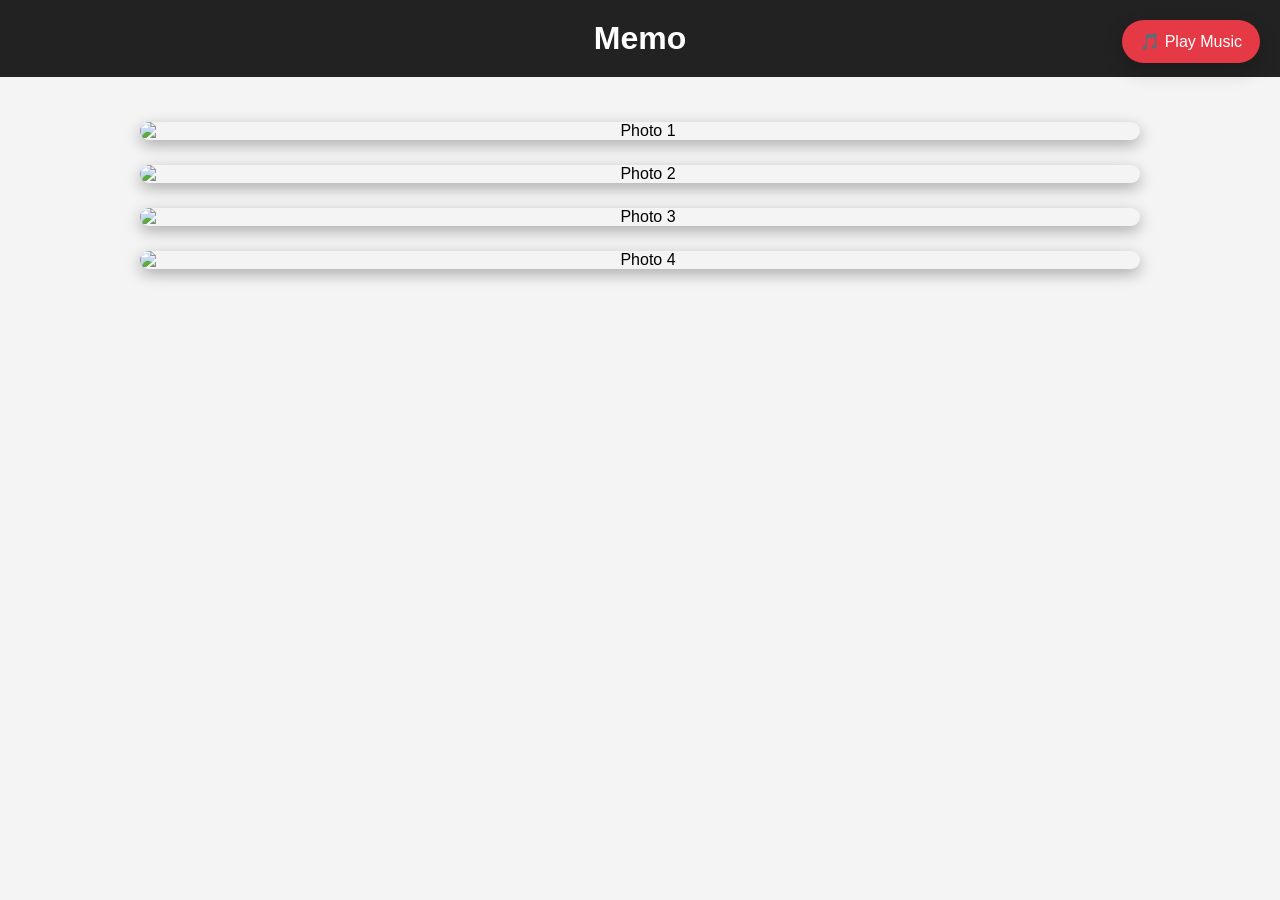
==== img.html @ be8e8a30 "Add files via upload" ====
<!DOCTYPE html>
<html lang="en">
<head>
    <meta charset="UTF-8">
    <meta name="viewport" content="width=device-width, initial-scale=1.0">
    <title>4 Photos Gallery</title>
    <link rel="stylesheet" href="style.css">
</head>
<body>

    <h1>Memo</h1>
    <div id="fall-container"></div>

    <div class="gallery">
        <img src="image/img1.PNG" alt="Photo 1">
        <img src="image/img2.PNG" alt="Photo 2">
        <img src="image/img3.PNG" alt="Photo 3">
        <img src="image/img4.PNG" alt="Photo 4">
    </div>

    <button id="musicBtn">🎵 Play Music</button>
    <audio id="bgMusic" loop>
    <!-- Replace with your own MP3 file -->
    <source src="music.mp3" type="audio/mpeg">
</audio>

<script>
const music=document.getElementById("bgMusic");
const btn=document.getElementById("musicBtn");

btn.onclick=function(){

if(music.paused){

music.play();

btn.innerHTML="⏸ Pause Music";

}else{

music.pause();

btn.innerHTML="🎵 Play Music";

}

}


const container = document.getElementById("fall-container");

const items = [
    "❤️",
    "💖",
    "💕",
    "💗",
    "🌹",
    "🌸",
    "🌺"
];

function createFall(){

    const item = document.createElement("div");

    item.className = "fall-item";

    item.innerHTML = items[Math.floor(Math.random()*items.length)];

    item.style.left = Math.random()*100 + "vw";

    item.style.fontSize = (20 + Math.random()*30) + "px";

    item.style.animationDuration = (5 + Math.random()*5) + "s";

    item.style.opacity = Math.random();

    container.appendChild(item);

    setTimeout(()=>{
        item.remove();
    },10000);

}

setInterval(createFall,250);



</script>
</body>
</html>
---- style.css ----
*{
    margin:0;
    padding:0;
    box-sizing:border-box;
}

body{
    font-family:Arial, sans-serif;
    background:#f4f4f4;
    text-align:center;
}

h1{
    padding:20px;
    background:#222;
    color:white;
}

.gallery{
    width:100%;
    padding:20px;
}

.gallery img{
    width:90%;
    max-width:1000px;
    display:block;
    margin:25px auto;
    border-radius:12px;
    box-shadow:0 5px 15px rgba(0,0,0,0.3);
    transition:0.3s;
}

.gallery img:hover{
    transform:scale(1.03);
}

#musicBtn{
    position:fixed;
    top:20px;
    right:20px;
    padding:12px 18px;
    border:none;
    border-radius:30px;
    background:#e63946;
    color:#fff;
    font-size:16px;
    cursor:pointer;
    box-shadow:0 8px 20px rgba(0,0,0,.2);
    transition:.3s;
}

#musicBtn:hover{
    transform:scale(1.08);
}

#fall-container{
    position:fixed;
    top:0;
    left:0;
    width:100%;
    height:100%;
    pointer-events:none;
    overflow:hidden;
    z-index:999;
}

.fall-item{
    position:absolute;
    top:-50px;
    animation:fall linear forwards;
    user-select:none;
}

@keyframes fall{
    0%{
        transform:translateY(-50px) rotate(0deg);
        opacity:0;
    }

    10%{
        opacity:1;
    }

    100%{
        transform:translateY(110vh) rotate(360deg);
        opacity:0;
    }
}
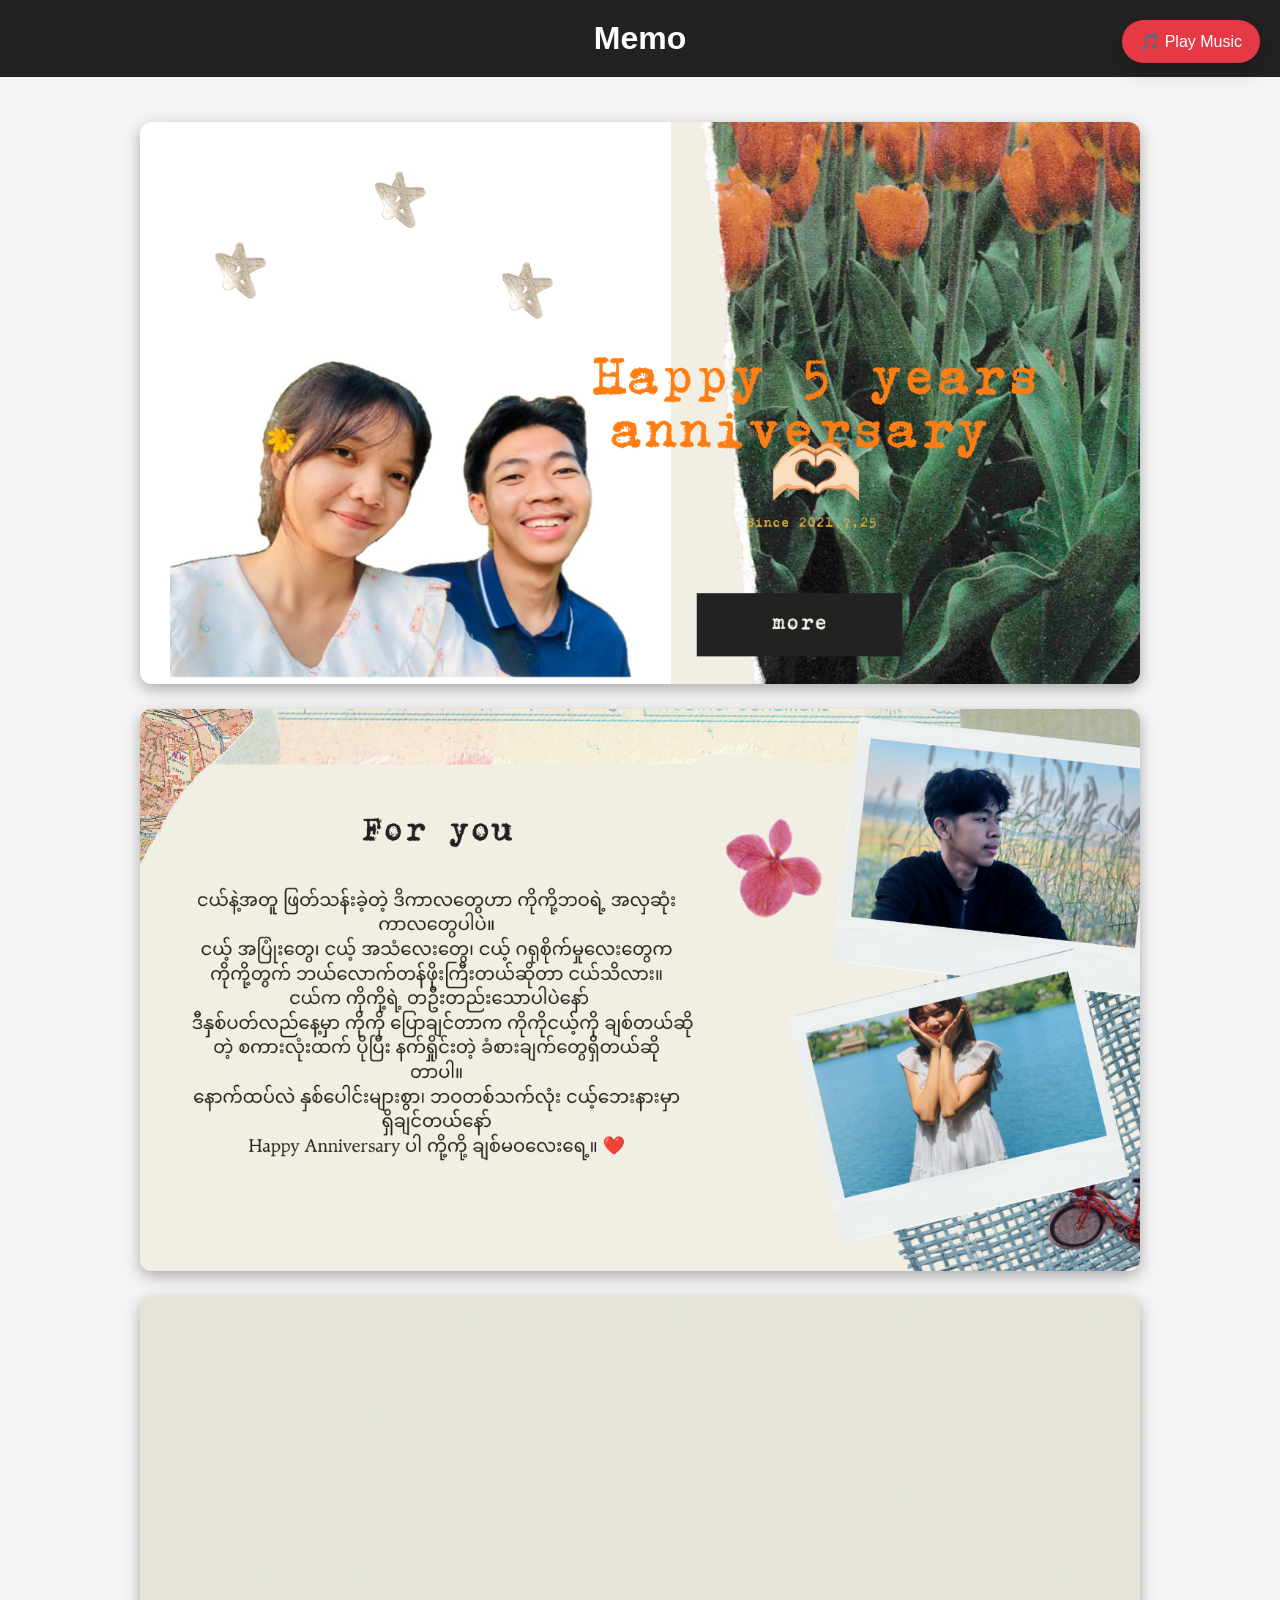
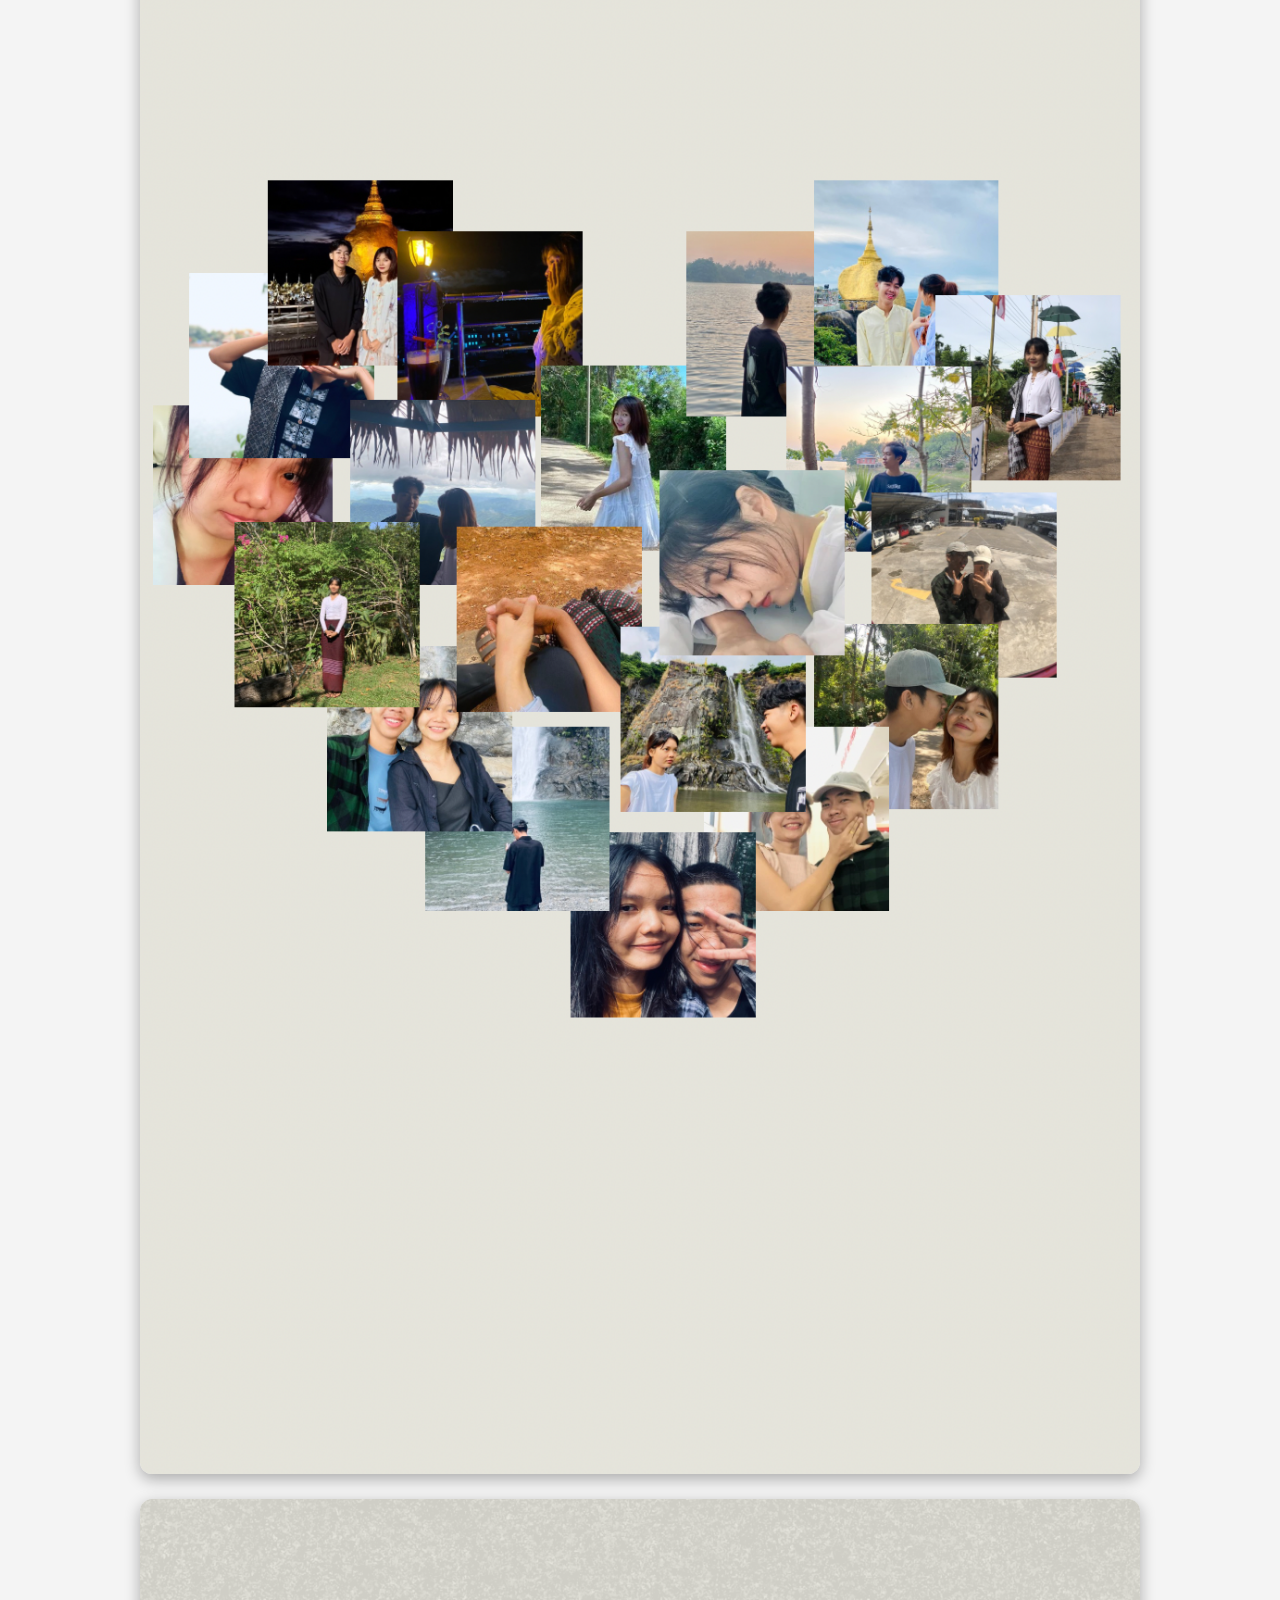
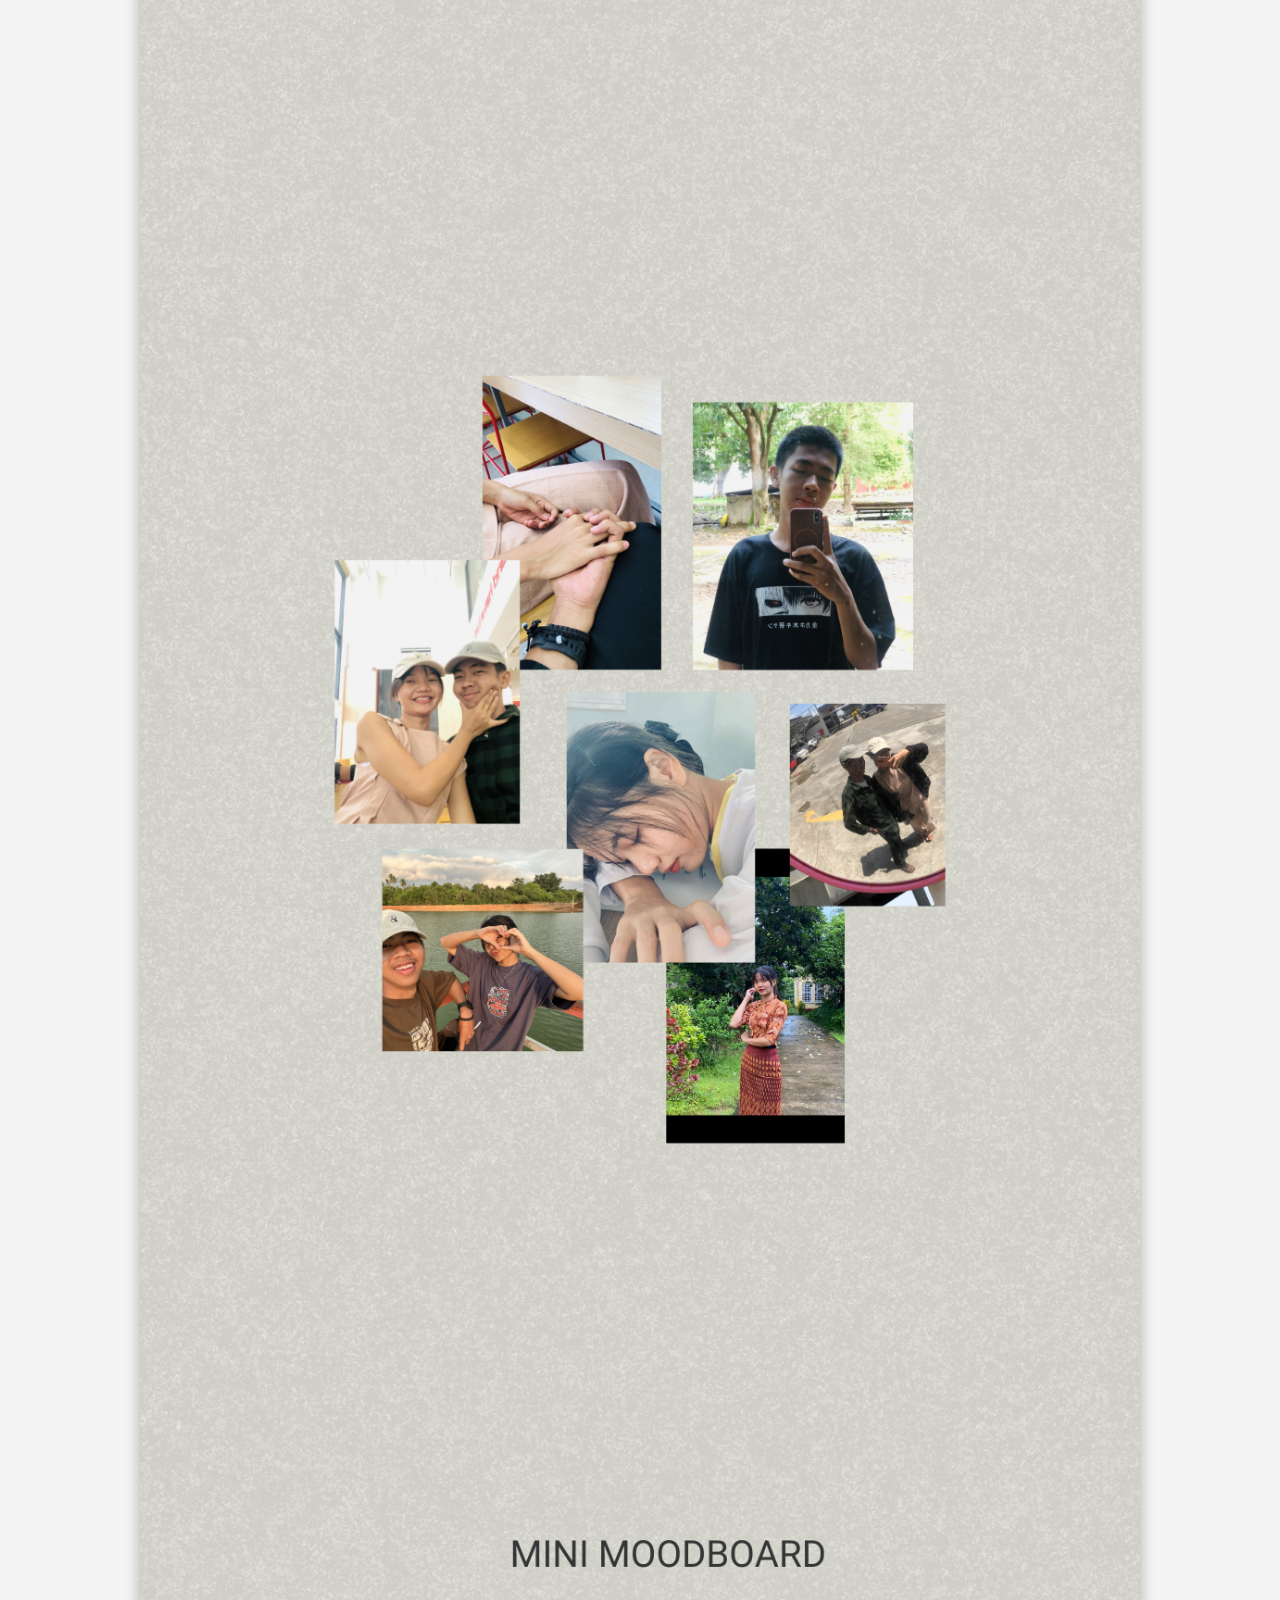
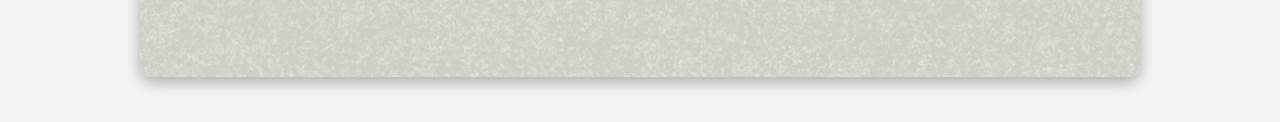
==== commit 367f484f: "Add files via upload" ====
--- a/img.html
+++ b/img.html
@@ -12,10 +12,10 @@
     <div id="fall-container"></div>
 
     <div class="gallery">
-        <img src="image/img1.PNG" alt="Photo 1">
-        <img src="image/img2.PNG" alt="Photo 2">
-        <img src="image/img3.PNG" alt="Photo 3">
-        <img src="image/img4.PNG" alt="Photo 4">
+        <img src="img1.PNG" alt="Photo 1">
+        <img src="img2.PNG" alt="Photo 2">
+        <img src="img3.PNG" alt="Photo 3">
+        <img src="img4.PNG" alt="Photo 4">
     </div>
 
     <button id="musicBtn">🎵 Play Music</button>
